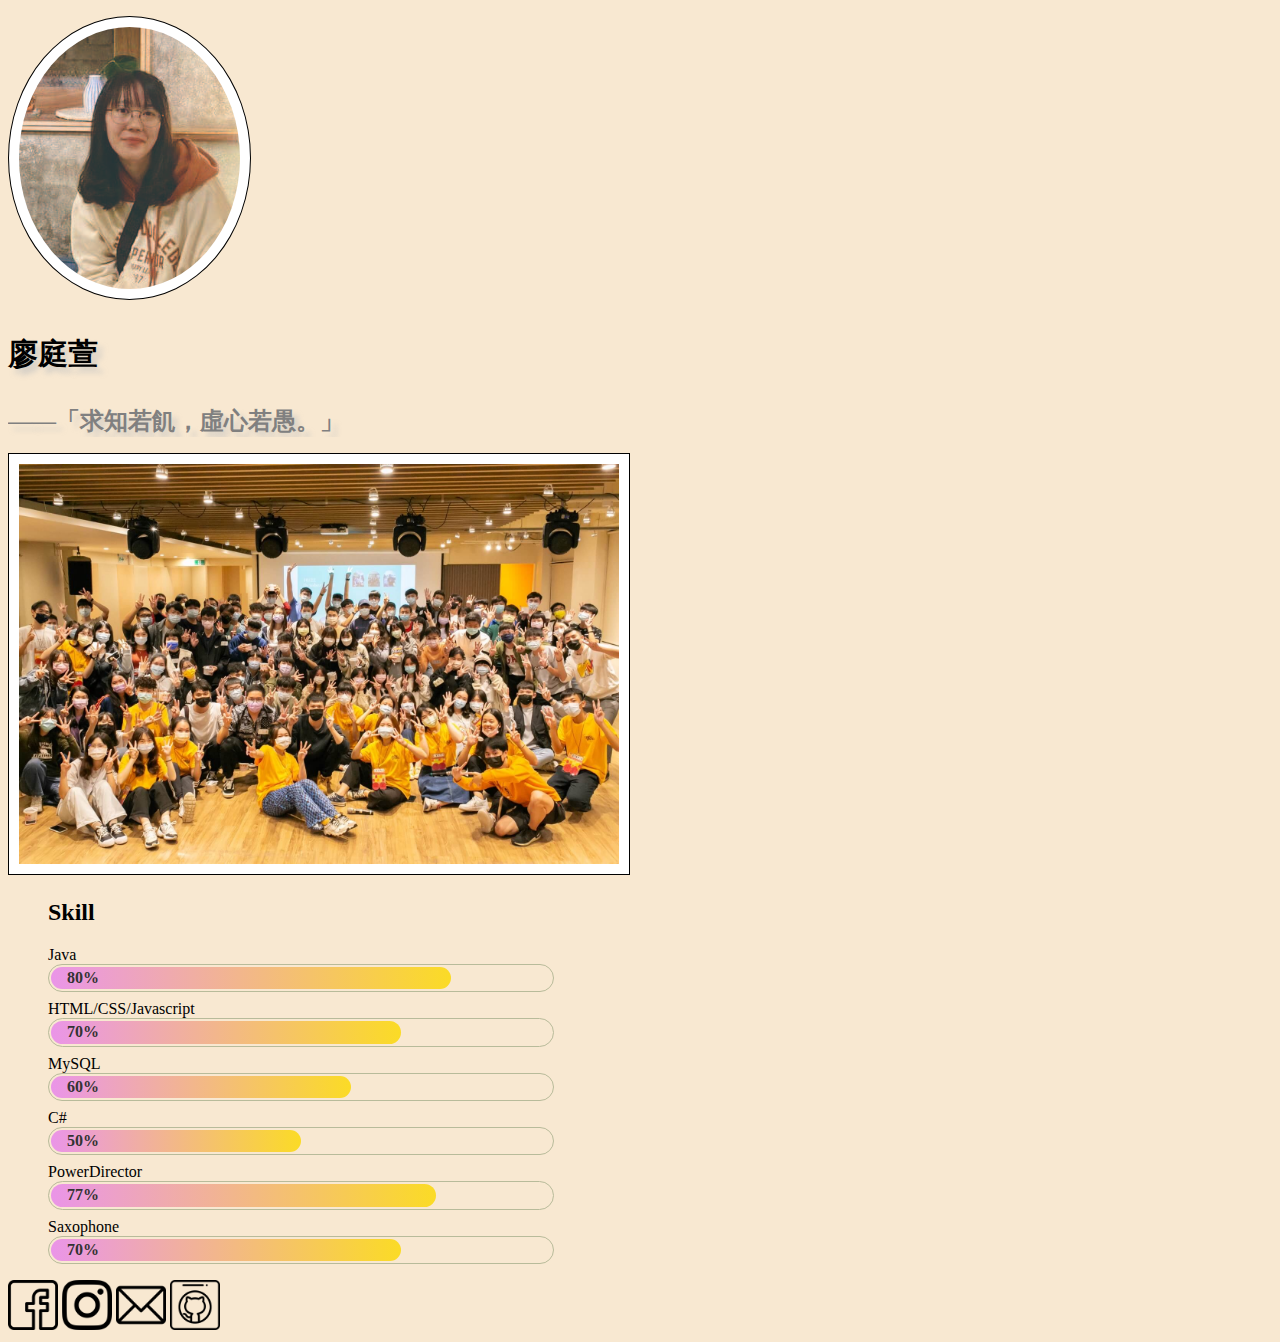
==== index.html @ a7f06a9a "04.09" ====
<!DOCTYPE html>
<html lang="en">
<head>
	<meta charset="UTF-8">
	<meta http-equiv="X-UA-Compatible" content="IE=edge">
	<meta name="viewport" content="width=device-width, initial-scale=1.0">
	<link rel="stylesheet" href="css/all.css">
	<title>履歷-廖庭萱</title>
<style>

</style>

</head>

<body>
	<header>
	</header>
	<p>
		<span class="bigger">
			<img src="images/me.jpg" id="circle" width="221px" height="262px">
		</span>
	</p>
	<p id="name">廖庭萱</p>
<div id="sentence"  class="bigger">——「求知若飢，虛心若愚。」<i class="icon-emo-grin"></i></div>

<p>
	<span class="bigger">
		<img src="images/CYCUKP.jpg"  width="600px" height="400px">
	</span>
</p>

<!-- 長條圖 -->
<blockquote>
			<h2>Skill</h2>
					Java
                    <div class="graph">
                        	<strong class="bar" style="width: 80%;"><span>80%</span></strong>
					</div>    

					HTML/CSS/Javascript
					<div class="graph">
						   <strong class="bar" style="width: 70%;"><span>70%</span></strong>
				   </div>    

					MySQL
					<div class="graph">
						<strong class="bar" style="width: 60%;"><span>60%</span></strong>
					</div>

					C#
                     <div class="graph">
                         <strong class="bar" style="width: 50%;"><span>50%</span></strong>
                     </div>
					 
					 PowerDirector
                     <div class="graph">
						<strong class="bar" style="width: 77%;"><span>77%</span></strong>
					</div>

					Saxophone
					<div class="graph">
						<strong class="bar" style="width: 70%;"><span>70%</span></strong>
					</div>
				
</blockquote>	
					 



<footer>
	<div class="social">
		<a href="https://www.facebook.com/likebearlala/" target="_blank"><img src="images/facebook.png" alt="facebook"></a>
		<a href="https://instagram.com/likebearlala?r=nametag" target="_blank"><img src="images/instagram.png"  height="50px" width="50px alt="instagram"></a>
		<a href="mailto:lalabear202020@gmail.com" target="_blank"><img src="images/email.png"  height="50px" width="50px alt="email"></a>
		<a href="https://github.com/likebearlala/" target="_blank"><img src="images/github_black.png" height="50px" width="50px" alt="github"></a>
	</div>
</footer>

</body>

</html>
---- css/all.css ----
body {
	background-color: #f8e8d1;
}
#name{
	font-weight: bolder;
	border: rgba(255, 192, 203, 0.7);
	text-shadow: 6px 6px 5px rgba(192,192,192,0.6);
	font-size: 30px;
}
 /* 座右銘閃爍動畫 */
#sentence{
	animation: blink 1s infinite;
	font-weight: bold;
	color: gray;
	border: rgba(255, 192, 203, 0.7);
	text-shadow: 6px 6px 5px rgba(192,192,192,0.6);
	font-size: 24px;
}
@keyframes blink{
 0% {opacity: 0}
 50% {opacity: 1}
 100% {opacity: 0}
 } 
 /* 圖片變大 */
 .bigger img:hover{
	  transform:scale(1.2,1.2);
  }
  .bigger{
	  overflow: hidden;
  }
  /* 圖片的拍立得效果 */
  p span img{
	padding: 10px;
	background-color:#fff;
	border: 1px solid #000;
  }
  a img:hover{
	transform:scale(1.2,1.2);
	overflow: hidden;
  }
  a img{
	height:50px;
	width:50px;
  }
  #circle{
    border-radius:50%;
  }

 /* 長條圖 */
 .graph { 
                    position: relative; 
                     width: 500px; 
                     border: 1px solid #b8bb9a; 
                    padding: 2px; 
                     margin-bottom: .5em;     
                     border-radius:999em;               
                }
  .graph .bar { 
                    display: block;    
                    position: relative;
                    /* background: #B1D632;  */
                   text-align: center; 
                    color: #333; 
                     height: 1.4em; 
                    line-height: 1.4em;   
                    background-image: linear-gradient(to right, rgb(234, 149, 232) , rgb(251, 219, 38));  
                    border-radius:999em;                                
               }
                 .graph .bar span { position: absolute; left: 1em; }
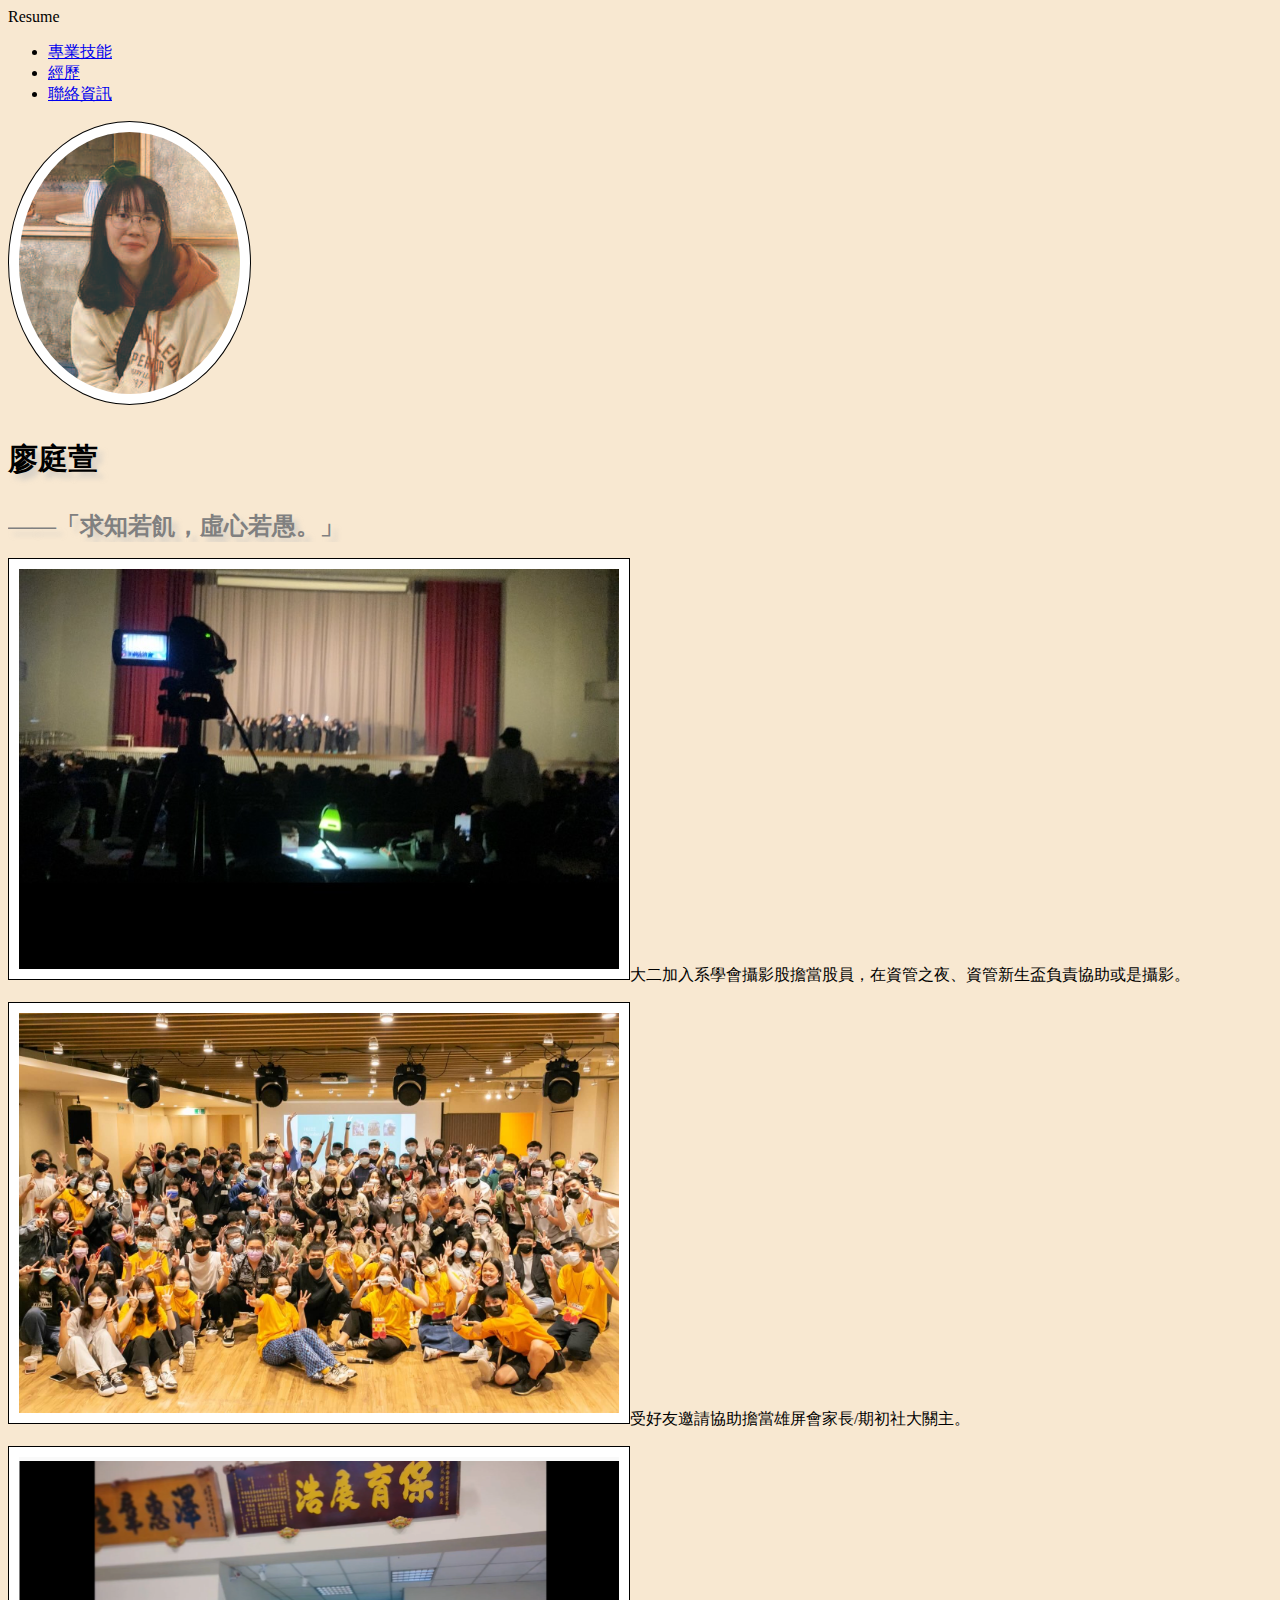
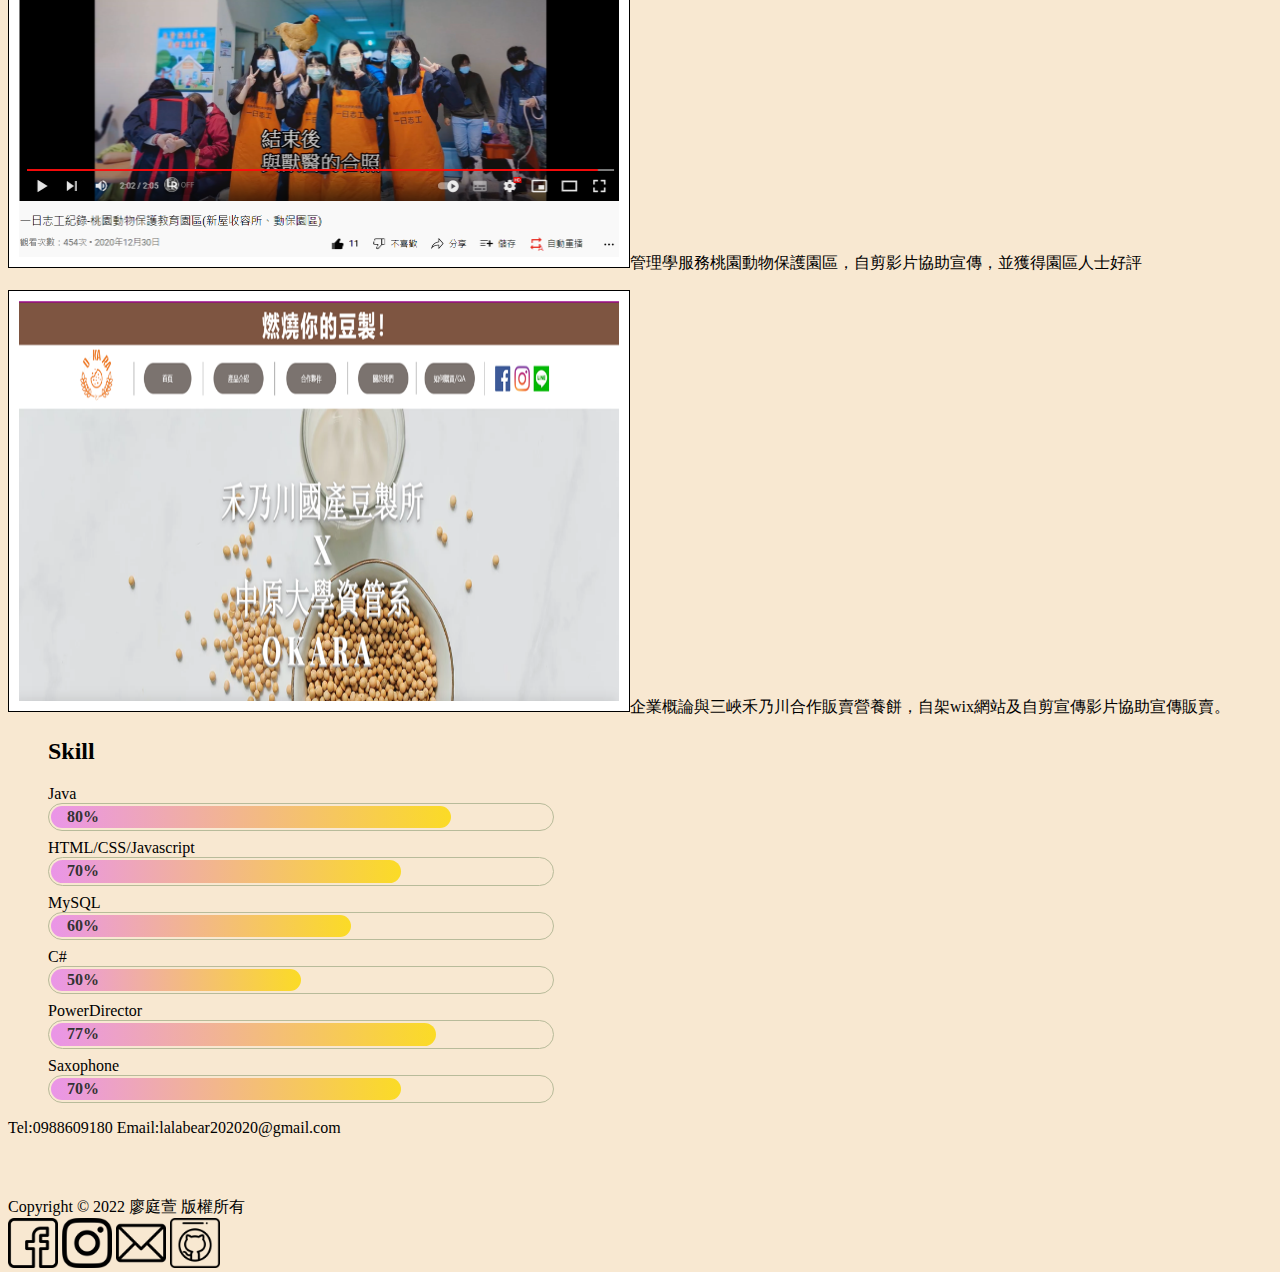
==== commit 357953da: "04.10" ====
--- a/index.html
+++ b/index.html
@@ -4,17 +4,19 @@
 	<meta charset="UTF-8">
 	<meta http-equiv="X-UA-Compatible" content="IE=edge">
 	<meta name="viewport" content="width=device-width, initial-scale=1.0">
-	<link rel="stylesheet" href="css/all.css">
+	<link rel="stylesheet" href="assets/css/all.css">
 	<title>履歷-廖庭萱</title>
-<style>
-
-</style>
-
 </head>
 
 <body>
-	<header>
+	<header>Resume
 	</header>
+	<ul>
+		<li><a href="#a">專業技能</a></li>
+		<li><a href="#b">經歷</a></li>
+		<li><a href="#c">聯絡資訊</a></li>
+	</ul>
+	
 	<p>
 		<span class="bigger">
 			<img src="images/me.jpg" id="circle" width="221px" height="262px">
@@ -23,12 +25,31 @@
 	<p id="name">廖庭萱</p>
 <div id="sentence"  class="bigger">——「求知若飢，虛心若愚。」<i class="icon-emo-grin"></i></div>
 
+
+
 <p>
-	<span class="bigger">
-		<img src="images/CYCUKP.jpg"  width="600px" height="400px">
+	<span class="bigger" id="wix">
+		<img src="images/photoer.jpg"  width="600px" height="400px">大二加入系學會攝影股擔當股員，在資管之夜、資管新生盃負責協助或是攝影。
 	</span>
 </p>
 
+<p>
+	<span class="bigger" id="cykp">
+		<img src="images/CYCUKP.jpg"  width="600px" height="400px">受好友邀請協助擔當雄屏會家長/期初社大關主。
+	</span>
+</p>
+
+<p>
+	<span class="bigger" id="animals">
+		<img src="images/animals.png"  width="600px" height="400px">管理學服務桃園動物保護園區，自剪影片協助宣傳，並獲得園區人士好評
+	</span>
+</p>
+
+<p>
+	<span class="bigger" id="wix">
+		<img src="images/wix-1.png"  width="600px" height="400px">企業概論與三峽禾乃川合作販賣營養餅，自架wix網站及自剪宣傳影片協助宣傳販賣。
+	</span>
+</p>
 <!-- 長條圖 -->
 <blockquote>
 			<h2>Skill</h2>
@@ -68,11 +89,17 @@
 
 
 <footer>
-	<div class="social">
-		<a href="https://www.facebook.com/likebearlala/" target="_blank"><img src="images/facebook.png" alt="facebook"></a>
-		<a href="https://instagram.com/likebearlala?r=nametag" target="_blank"><img src="images/instagram.png"  height="50px" width="50px alt="instagram"></a>
-		<a href="mailto:lalabear202020@gmail.com" target="_blank"><img src="images/email.png"  height="50px" width="50px alt="email"></a>
-		<a href="https://github.com/likebearlala/" target="_blank"><img src="images/github_black.png" height="50px" width="50px" alt="github"></a>
+	Tel:0988609180		Email:lalabear202020@gmail.com
+	<div class="footer">
+
+		Copyright © 2022 廖庭萱 版權所有
+		<div class="social">
+		
+			<a href="https://www.facebook.com/likebearlala/" target="_blank"><img src="images/facebook.png" alt="facebook"></a>
+			<a href="https://instagram.com/likebearlala?r=nametag" target="_blank"><img src="images/instagram.png"  height="50px" width="50px alt="instagram"></a>
+			<a href="mailto:lalabear202020@gmail.com" target="_blank"><img src="images/email.png"  height="50px" width="50px alt="email"></a>
+			<a href="https://github.com/likebearlala/" target="_blank"><img src="images/github_black.png" height="50px" width="50px" alt="github"></a>
+		</div>
 	</div>
 </footer>
 
--- a/assets/css/all.css
+++ b/assets/css/all.css
@@ -0,0 +1,89 @@
+body {
+	background-color: #f8e8d1;
+}
+#name{
+	font-weight: bolder;
+	border: rgba(255, 192, 203, 0.7);
+	text-shadow: 6px 6px 5px rgba(192,192,192,0.6);
+	font-size: 30px;
+}
+ /* 座右銘閃爍動畫 */
+#sentence{
+	animation: blink 1s infinite;
+	font-weight: bold;
+	color: gray;
+	border: rgba(255, 192, 203, 0.7);
+	text-shadow: 6px 6px 5px rgba(192,192,192,0.6);
+	font-size: 24px;
+}
+@keyframes blink{
+ 0% {opacity: 0}
+ 50% {opacity: 1}
+ 100% {opacity: 0}
+ } 
+ /* 圖片變大 */
+ .bigger img:hover{
+	  transform:scale(1.2,1.2);
+  }
+  .bigger{
+	  overflow: hidden;
+  }
+  /* 圖片的拍立得效果 */
+  p span img{
+	padding: 10px;
+	background-color:#fff;
+	border: 1px solid #000;
+  }
+  a img:hover{
+	transform:scale(1.2,1.2);
+	overflow: hidden;
+  }
+  a img{
+	height:50px;
+	width:50px;
+  }
+  #circle{
+    border-radius:50%;
+  }
+
+ /* 長條圖 */
+ .graph { 
+                    position: relative; 
+                     width: 500px; 
+                     border: 1px solid #b8bb9a; 
+                    padding: 2px; 
+                     margin-bottom: .5em;     
+                     border-radius:999em;               
+                }
+  .graph .bar { 
+                    display: block;    
+                    position: relative;
+                    /* background: #B1D632;  */
+                   text-align: center; 
+                    color: #333; 
+                     height: 1.4em; 
+                    line-height: 1.4em;   
+                    background-image: linear-gradient(to right, rgb(234, 149, 232) , rgb(251, 219, 38));  
+                    border-radius:999em; 
+                     animation: progressAnimationStrike 6s;                               
+               }
+   .graph .bar span {
+                  position: absolute;
+                  left: 1em;
+                  transform: 0.4s linear;
+                  transition-property:width, background-color;}
+   @keyframes progressAnimationStrike {
+                  from {
+                    width: 0;
+                  }
+                  to {
+                    
+                  }
+                }
+
+                
+.footer{
+                 position: relative;
+                 top: 60px;
+                 width: 450px;
+                }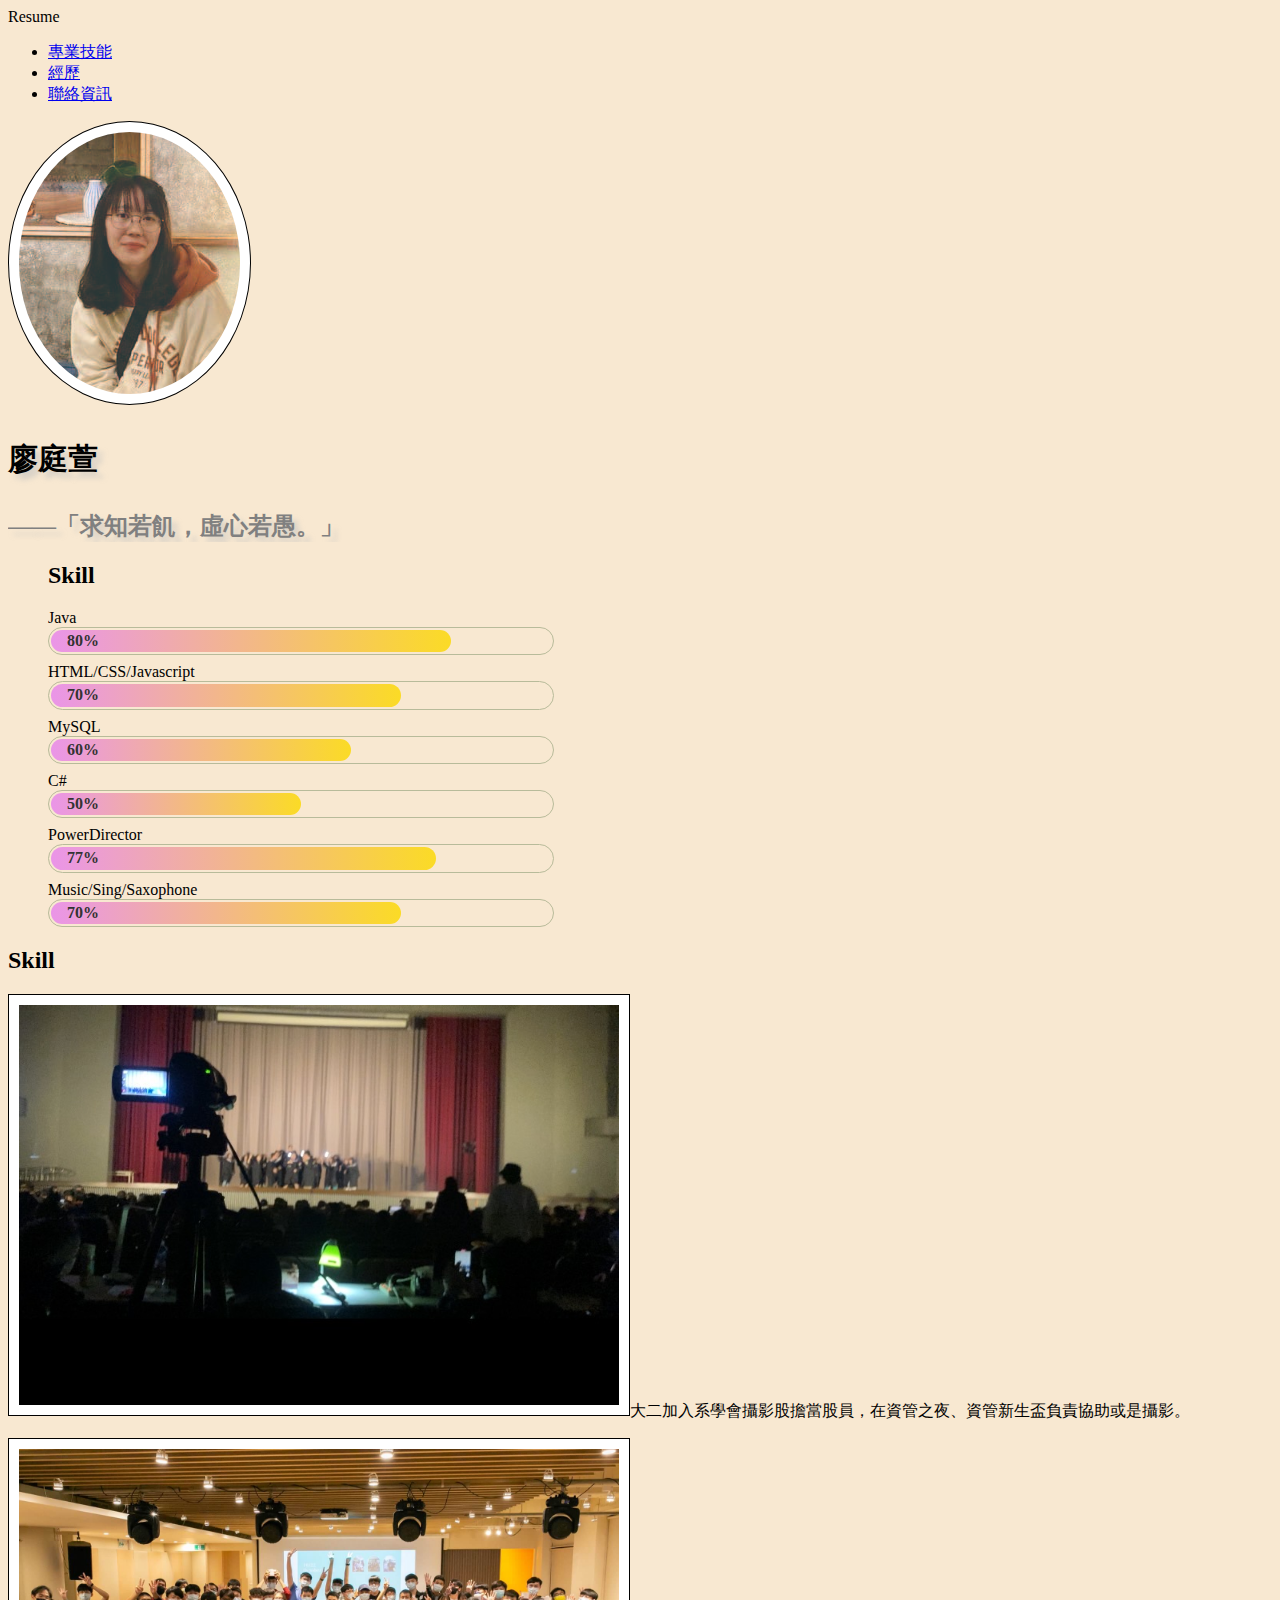
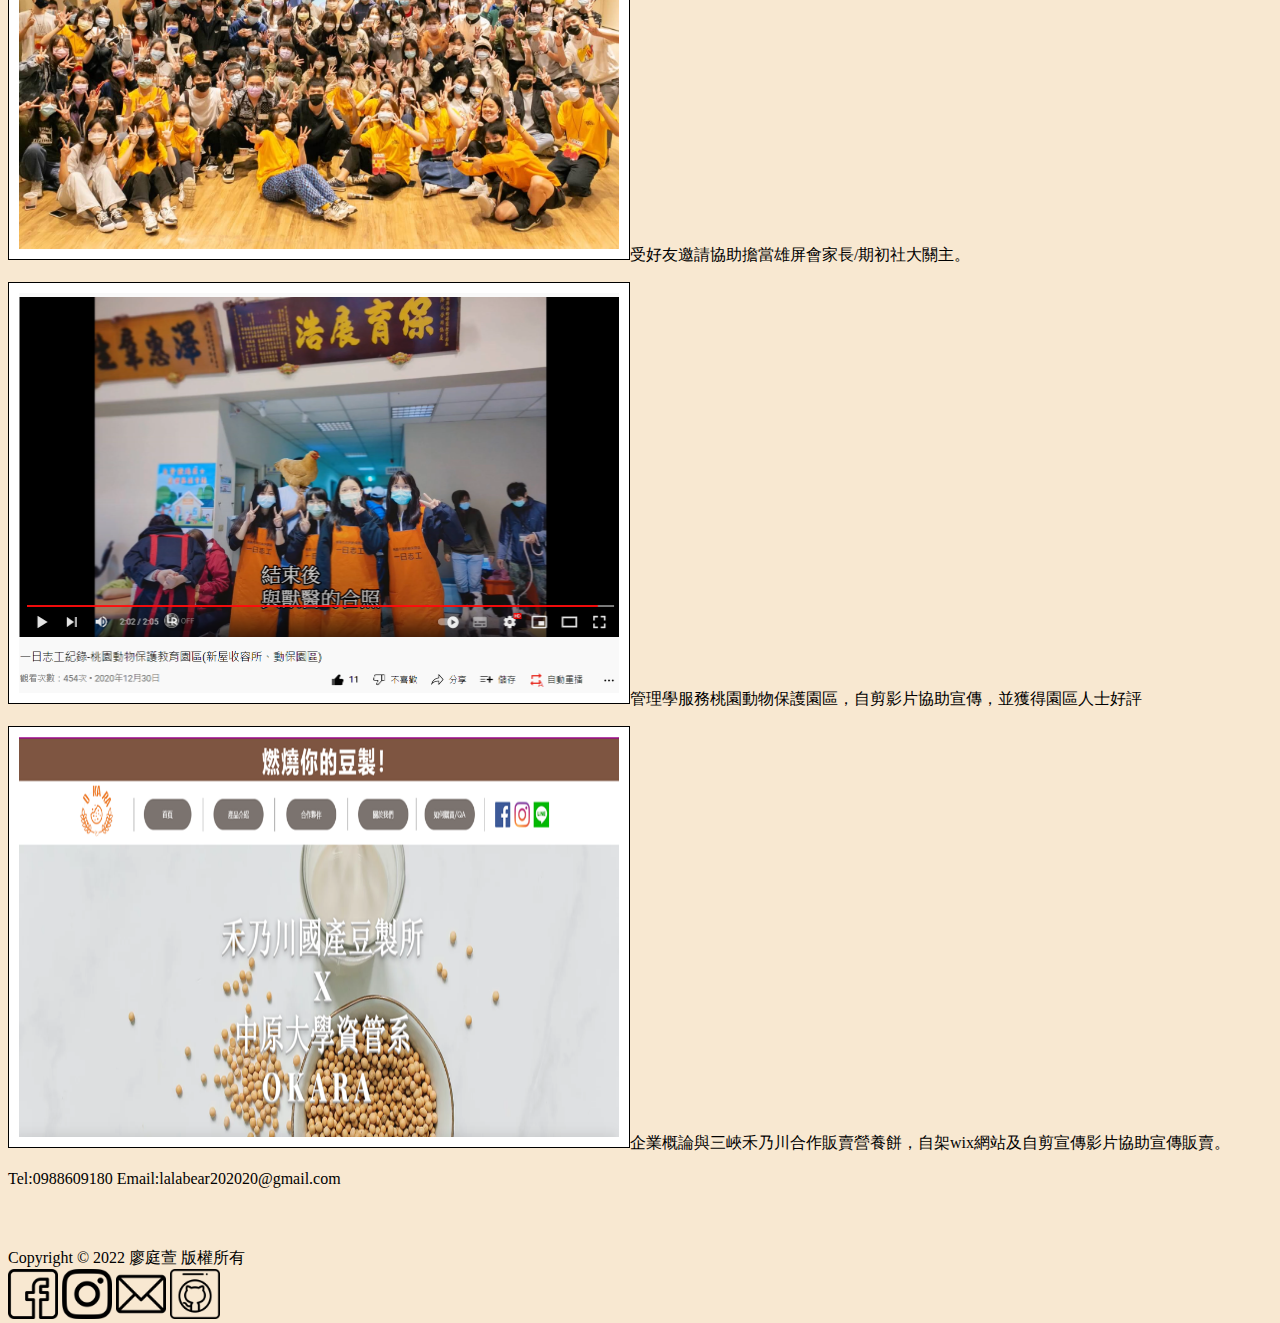
==== commit 0ca69e50: "HI" ====
--- a/index.html
+++ b/index.html
@@ -16,7 +16,7 @@
 		<li><a href="#b">經歷</a></li>
 		<li><a href="#c">聯絡資訊</a></li>
 	</ul>
-	
+
 	<p>
 		<span class="bigger">
 			<img src="images/me.jpg" id="circle" width="221px" height="262px">
@@ -26,33 +26,9 @@
 <div id="sentence"  class="bigger">——「求知若飢，虛心若愚。」<i class="icon-emo-grin"></i></div>
 
 
-
-<p>
-	<span class="bigger" id="wix">
-		<img src="images/photoer.jpg"  width="600px" height="400px">大二加入系學會攝影股擔當股員，在資管之夜、資管新生盃負責協助或是攝影。
-	</span>
-</p>
-
-<p>
-	<span class="bigger" id="cykp">
-		<img src="images/CYCUKP.jpg"  width="600px" height="400px">受好友邀請協助擔當雄屏會家長/期初社大關主。
-	</span>
-</p>
-
-<p>
-	<span class="bigger" id="animals">
-		<img src="images/animals.png"  width="600px" height="400px">管理學服務桃園動物保護園區，自剪影片協助宣傳，並獲得園區人士好評
-	</span>
-</p>
-
-<p>
-	<span class="bigger" id="wix">
-		<img src="images/wix-1.png"  width="600px" height="400px">企業概論與三峽禾乃川合作販賣營養餅，自架wix網站及自剪宣傳影片協助宣傳販賣。
-	</span>
-</p>
 <!-- 長條圖 -->
 <blockquote>
-			<h2>Skill</h2>
+	<h2 id="a">Skill</h2>
 					Java
                     <div class="graph">
                         	<strong class="bar" style="width: 80%;"><span>80%</span></strong>
@@ -78,27 +54,58 @@
 						<strong class="bar" style="width: 77%;"><span>77%</span></strong>
 					</div>
 
-					Saxophone
+					Music/Sing/Saxophone
 					<div class="graph">
 						<strong class="bar" style="width: 70%;"><span>70%</span></strong>
 					</div>
 				
 </blockquote>	
 					 
+<h2 id="b">Skill</h2>
+<p>
+	<span class="bigger" id="photoer">
+		<img src="images/photoer.jpg"  width="600px" height="400px">大二加入系學會攝影股擔當股員，在資管之夜、資管新生盃負責協助或是攝影。
+	</span>
+</p>
+
+<p>
+	<span class="bigger" id="cykp">
+		<img src="images/CYCUKP.jpg"  width="600px" height="400px">受好友邀請協助擔當雄屏會家長/期初社大關主。
+	</span>
+</p>
+
+<p>
+	<span class="bigger" id="animals">
+		<img src="images/animals.png"  width="600px" height="400px">管理學服務桃園動物保護園區，自剪影片協助宣傳，並獲得園區人士好評
+	</span>
+</p>
+
+<p>
+	<span class="bigger" id="wix">
+		<img src="images/wix-1.png"  width="600px" height="400px">企業概論與三峽禾乃川合作販賣營養餅，自架wix網站及自剪宣傳影片協助宣傳販賣。
+	</span>
+</p>
 
 
 
 <footer>
-	Tel:0988609180		Email:lalabear202020@gmail.com
+	<font id="c">Tel:0988609180</font>		Email:lalabear202020@gmail.com
 	<div class="footer">
 
 		Copyright © 2022 廖庭萱 版權所有
 		<div class="social">
 		
-			<a href="https://www.facebook.com/likebearlala/" target="_blank"><img src="images/facebook.png" alt="facebook"></a>
-			<a href="https://instagram.com/likebearlala?r=nametag" target="_blank"><img src="images/instagram.png"  height="50px" width="50px alt="instagram"></a>
-			<a href="mailto:lalabear202020@gmail.com" target="_blank"><img src="images/email.png"  height="50px" width="50px alt="email"></a>
-			<a href="https://github.com/likebearlala/" target="_blank"><img src="images/github_black.png" height="50px" width="50px" alt="github"></a>
+			<a href="https://www.facebook.com/likebearlala/" target="_blank">
+				<img src="images/facebook.png" alt="facebook"></a>
+
+			<a href="https://instagram.com/likebearlala?r=nametag" target="_blank">
+				<img src="images/instagram.png"  height="50px" width="50px" alt="instagram"></a>
+
+			<a href="mailto:lalabear202020@gmail.com" target="_blank">
+				<img src="images/email.png"  height="50px" width="50px" alt="email"></a>
+
+			<a href="https://github.com/likebearlala/" target="_blank">
+				<img src="images/github_black.png" height="50px" width="50px" alt="github"></a>
 		</div>
 	</div>
 </footer>
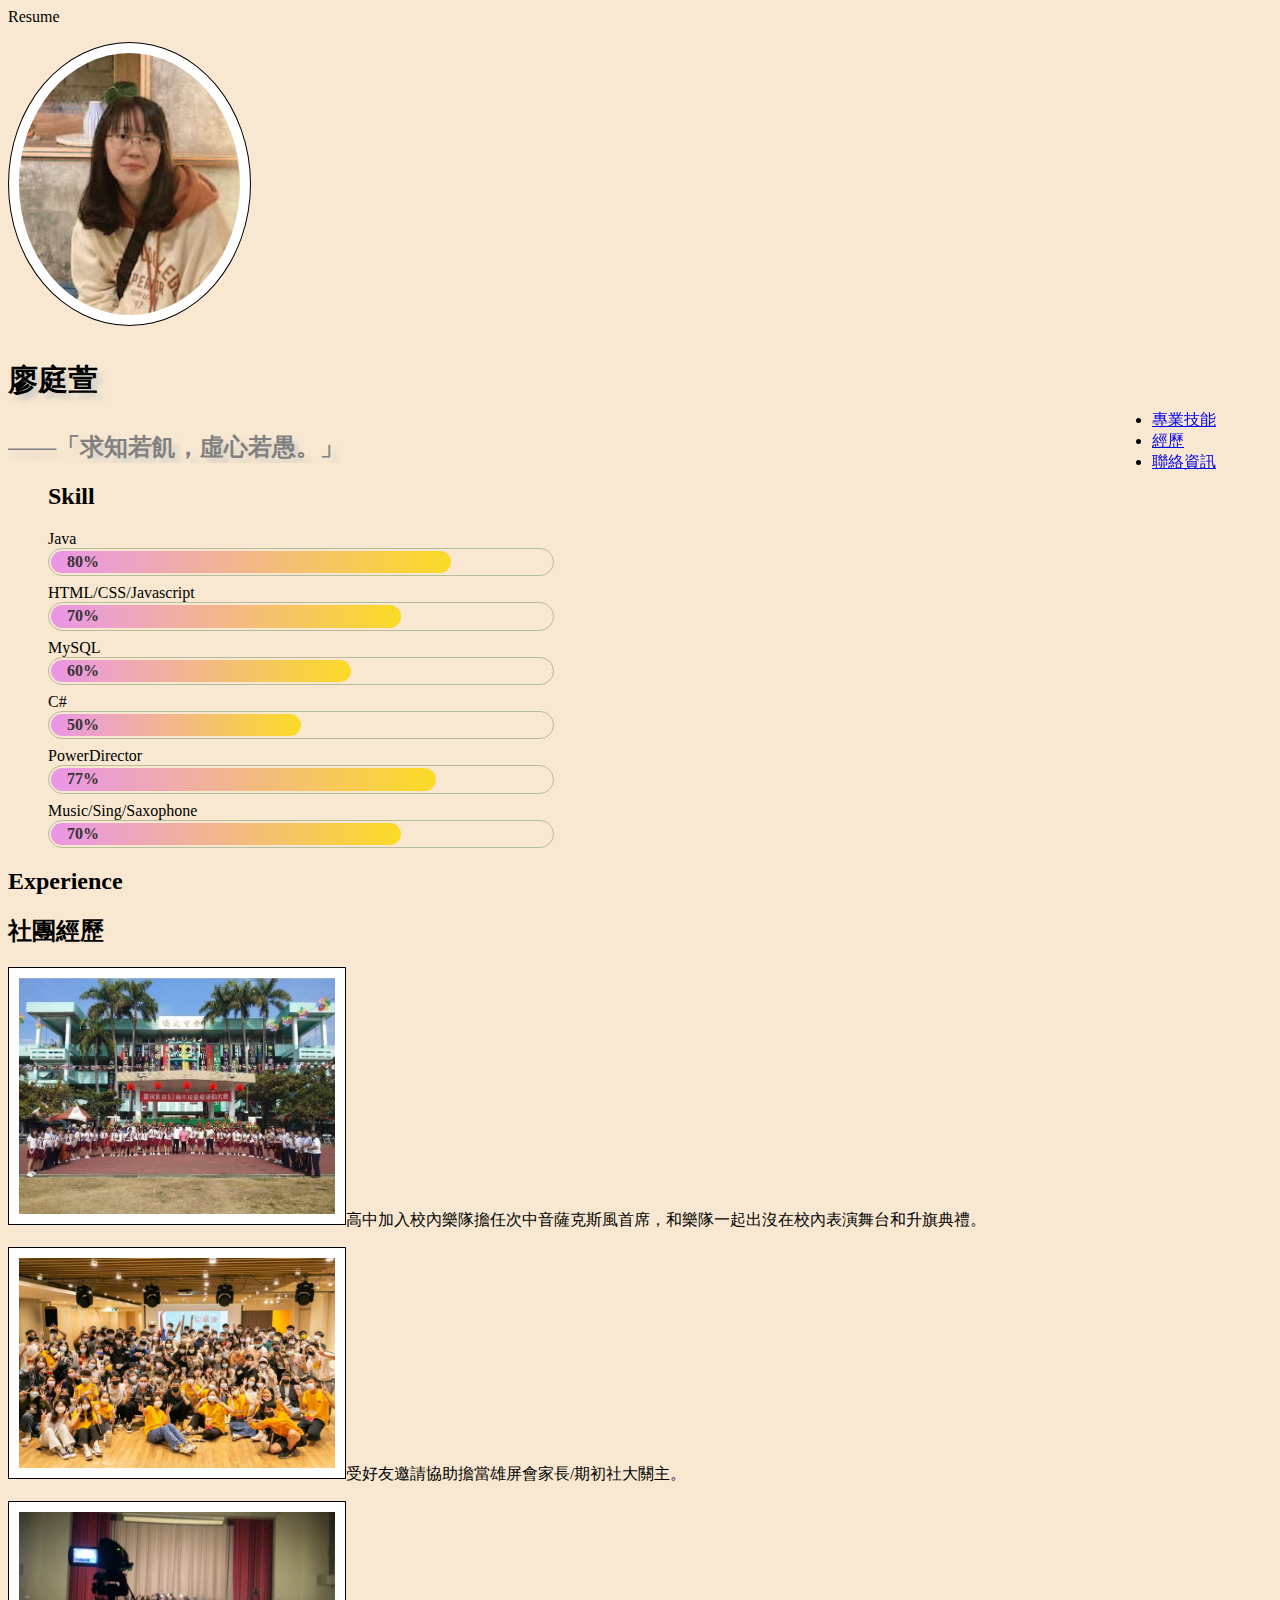
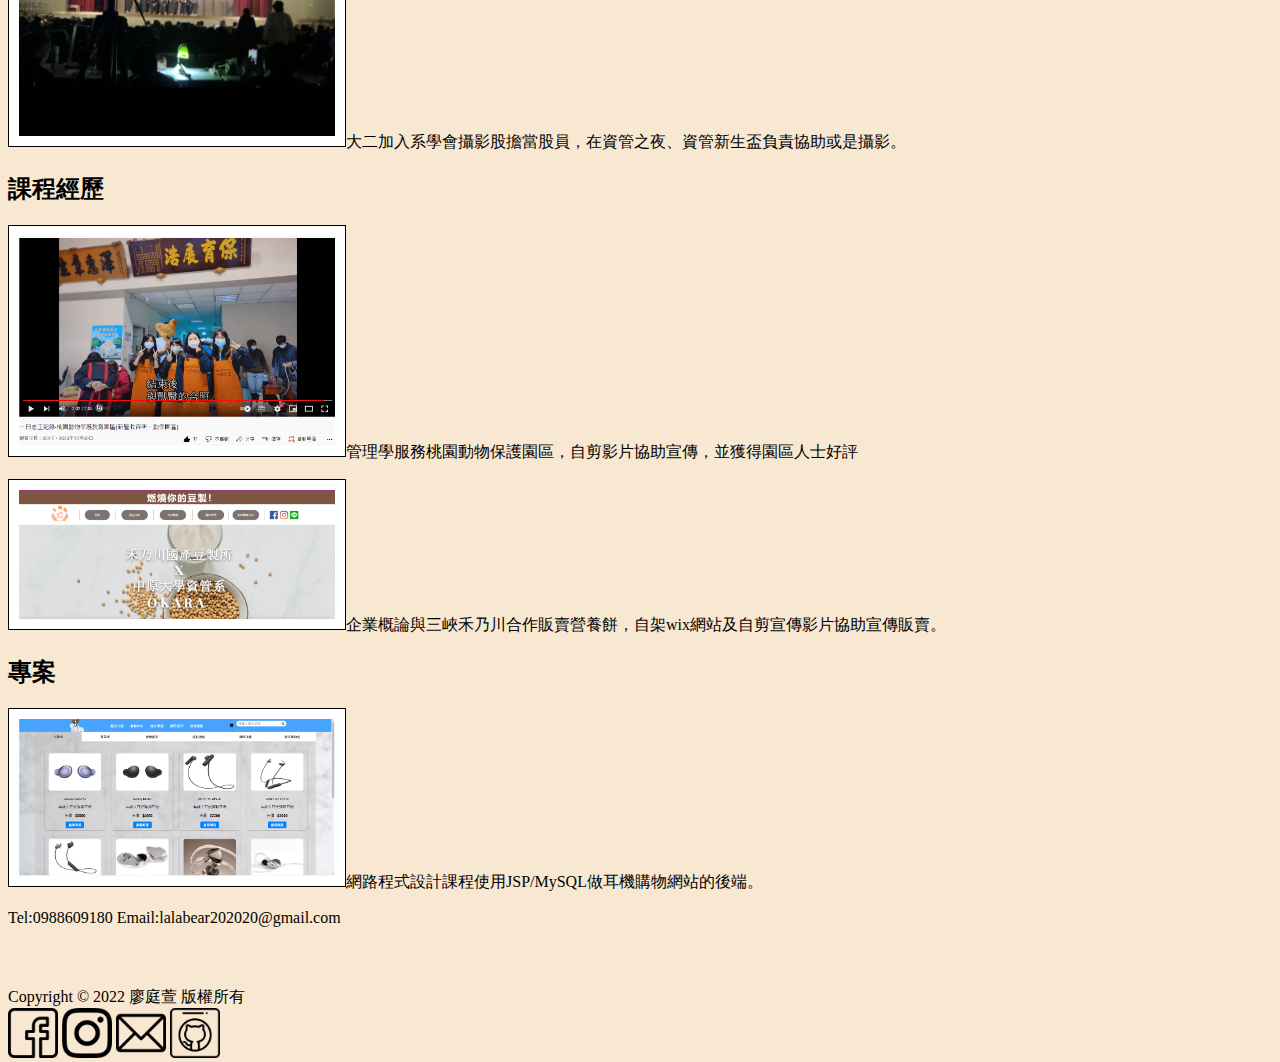
==== commit 458fb479: "04.10" ====
--- a/index.html
+++ b/index.html
@@ -6,12 +6,20 @@
 	<meta name="viewport" content="width=device-width, initial-scale=1.0">
 	<link rel="stylesheet" href="assets/css/all.css">
 	<title>履歷-廖庭萱</title>
+<style>
+	body {
+	background-color: #f8e8d1;
+}
+</style>
+
+
+
 </head>
 
 <body>
 	<header>Resume
 	</header>
-	<ul>
+	<ul id="menu">
 		<li><a href="#a">專業技能</a></li>
 		<li><a href="#b">經歷</a></li>
 		<li><a href="#c">聯絡資訊</a></li>
@@ -61,32 +69,44 @@
 				
 </blockquote>	
 					 
-<h2 id="b">Skill</h2>
+<h2 id="b">Experience</h2>
+<h2>社團經歷</h2>
+
 <p>
 	<span class="bigger" id="photoer">
-		<img src="images/photoer.jpg"  width="600px" height="400px">大二加入系學會攝影股擔當股員，在資管之夜、資管新生盃負責協助或是攝影。
+		<img src="images/KMSH.jpg"  width="25%" height="25%">高中加入校內樂隊擔任次中音薩克斯風首席，和樂隊一起出沒在校內表演舞台和升旗典禮。
+	</span>
+</p>
+<p>
+	<span class="bigger" id="cykp">
+		<img src="images/CYCUKP.jpg"  width="25%" height="25%">受好友邀請協助擔當雄屏會家長/期初社大關主。
+	</span>
+</p>
+<p>
+	<span class="bigger" id="photoer">
+		<img src="images/photoer.jpg"  width="25%" height="25%">大二加入系學會攝影股擔當股員，在資管之夜、資管新生盃負責協助或是攝影。
 	</span>
 </p>
 
-<p>
-	<span class="bigger" id="cykp">
-		<img src="images/CYCUKP.jpg"  width="600px" height="400px">受好友邀請協助擔當雄屏會家長/期初社大關主。
-	</span>
-</p>
 
+<h2>課程經歷</h2>
 <p>
 	<span class="bigger" id="animals">
-		<img src="images/animals.png"  width="600px" height="400px">管理學服務桃園動物保護園區，自剪影片協助宣傳，並獲得園區人士好評
+		<img src="images/animals.png"  width="25%" height="25%">管理學服務桃園動物保護園區，自剪影片協助宣傳，並獲得園區人士好評
 	</span>
 </p>
 
 <p>
 	<span class="bigger" id="wix">
-		<img src="images/wix-1.png"  width="600px" height="400px">企業概論與三峽禾乃川合作販賣營養餅，自架wix網站及自剪宣傳影片協助宣傳販賣。
+		<img src="images/wix-1.png"  width="25%" height="25%">企業概論與三峽禾乃川合作販賣營養餅，自架wix網站及自剪宣傳影片協助宣傳販賣。
 	</span>
 </p>
-
-
+<h2>專案</h2>
+<p>
+	<span class="bigger" id="shopping_site">
+		<img src="images/shopping_site.png"  width="25%" height="25%">網路程式設計課程使用JSP/MySQL做耳機購物網站的後端。
+	</span>
+</p>
 
 <footer>
 	<font id="c">Tel:0988609180</font>		Email:lalabear202020@gmail.com
--- a/assets/css/all.css
+++ b/assets/css/all.css
@@ -1,6 +1,4 @@
-body {
-	background-color: #f8e8d1;
-}
+
 #name{
 	font-weight: bolder;
 	border: rgba(255, 192, 203, 0.7);
@@ -81,7 +79,17 @@
                   }
                 }
 
-                
+
+                #menu {
+                  position: fixed;
+                  right: 0;
+                  top: 50%;
+                  width: 8em;
+                  margin-top: -2.5em;
+                }
+
+
+
 .footer{
                  position: relative;
                  top: 60px;
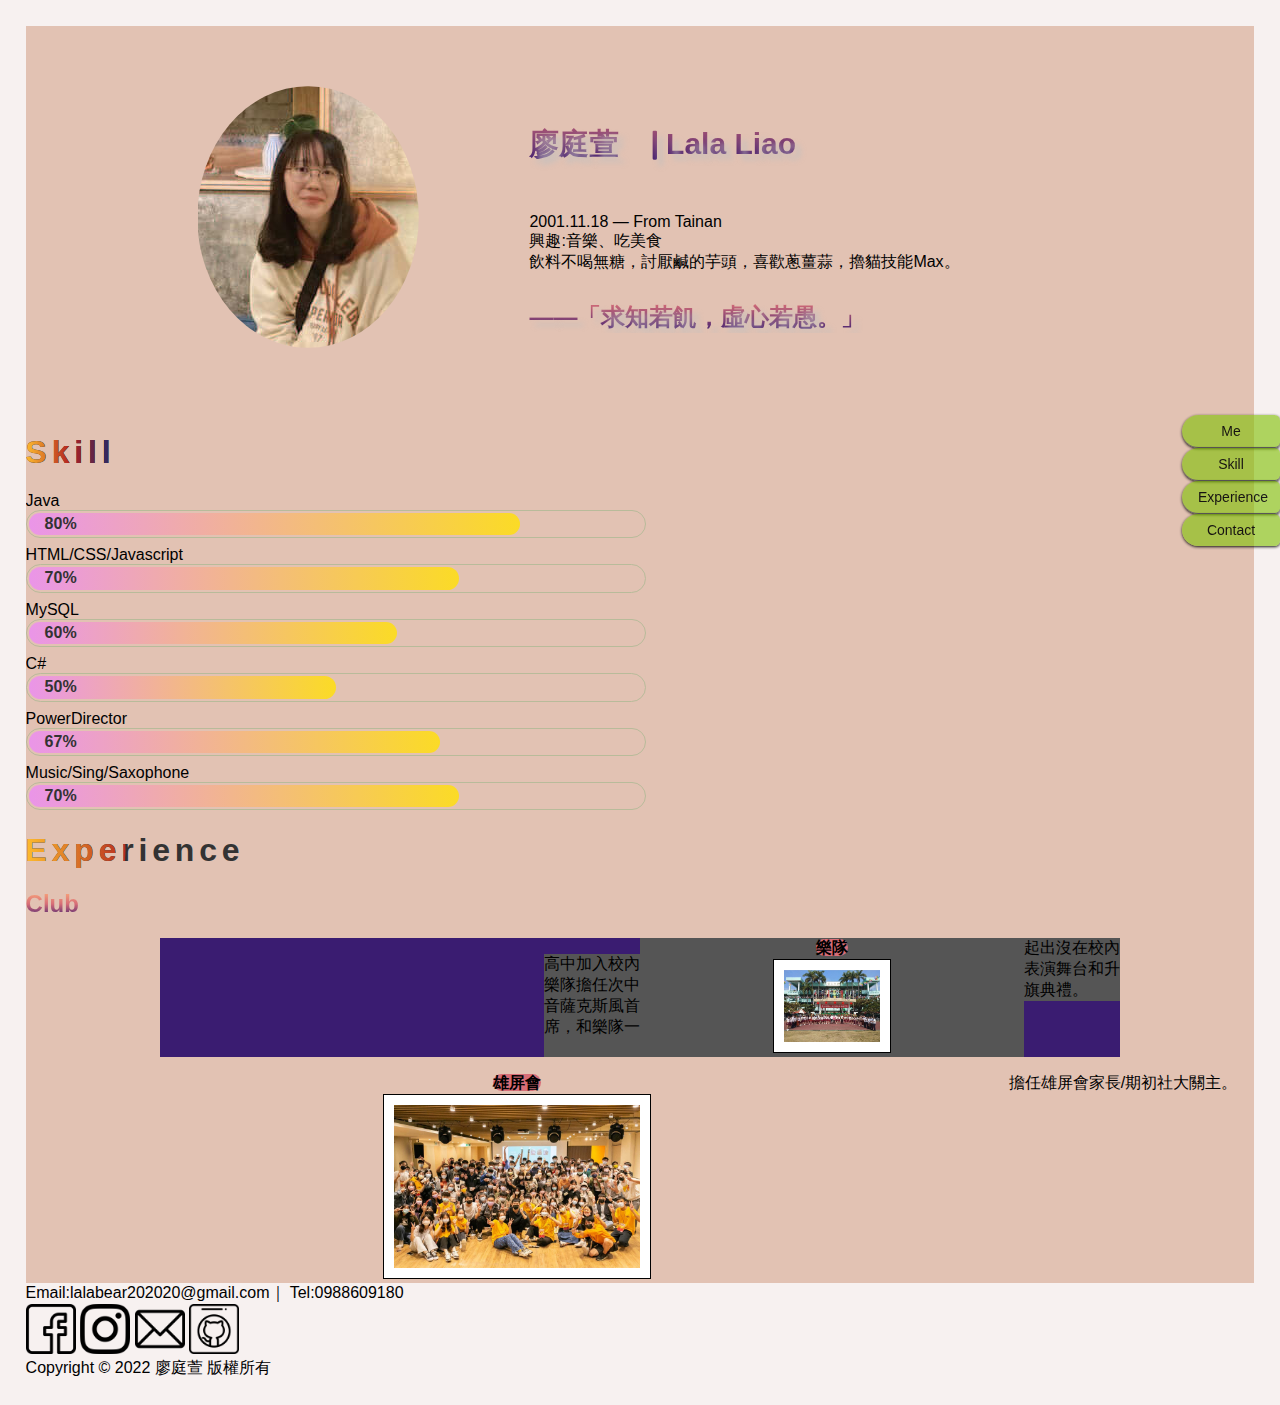
==== commit ec35d57e: "4.12" ====
--- a/index.html
+++ b/index.html
@@ -5,39 +5,66 @@
 	<meta http-equiv="X-UA-Compatible" content="IE=edge">
 	<meta name="viewport" content="width=device-width, initial-scale=1.0">
 	<link rel="stylesheet" href="assets/css/all.css">
+	<link rel="stylesheet" href="assets/css/font.css">
+	<link rel="stylesheet" href="assets/css/photo.css">
 	<title>履歷-廖庭萱</title>
 <style>
 	body {
-	background-color: #f8e8d1;
+	cursor: url(images/cool.cur),auto;
+	background-color: #f7f1f0;
+	margin: 2%;
+	font-family: Arial, Helvetica, sans-serif;
+		/* display: flex;
+        justify-content: center;
+        align-items: center;
+        height: 100vh; */
+        /* background-color: #222; */
 }
 </style>
-
-
-
 </head>
-
 <body>
-	<header>Resume
-	</header>
+
+	<!-- <header>
+		<h1 class="spotlight" data-spotlight="Resume">Resume</h1>
+	</header> -->
 	<ul id="menu">
-		<li><a href="#a">專業技能</a></li>
-		<li><a href="#b">經歷</a></li>
-		<li><a href="#c">聯絡資訊</a></li>
+		<li><a href="#a">Me</a></li>
+		<li><a href="#b">Skill</a></li>
+		<li><a href="#c">Experience</a></li>
+		<li><a href="#d">Contact</a></li>
 	</ul>
 
-	<p>
-		<span class="bigger">
-			<img src="images/me.jpg" id="circle" width="221px" height="262px">
-		</span>
-	</p>
-	<p id="name">廖庭萱</p>
-<div id="sentence"  class="bigger">——「求知若飢，虛心若愚。」<i class="icon-emo-grin"></i></div>
-
-
+	<div class="all">
+	<div class="me">
+			<div class="left" id="#a">
+				<p>	
+					<img src="images/me.jpg" class="me_frame" id="circle" width="221px" height="262px">
+				</p>
+			</div>		
+		
+		<div class="right">
+			<p id="name" class="small"><br><br>廖庭萱	▕	  Lala Liao</p>
+			<br>
+		2001.11.18	—	
+		From Tainan
+		<br>
+		興趣:音樂、吃美食
+		<br>
+		飲料不喝無糖，討厭鹹的芋頭，喜歡蔥薑蒜，擼貓技能Max。
+
+			<div id="sentence"  class="bigger">
+				<br>           ——「求知若飢，虛心若愚。」
+			</div>	
+		</div>
+	</div>
+<!-- <hr> -->
+	
 <!-- 長條圖 -->
-<blockquote>
-	<h2 id="a">Skill</h2>
-					Java
+	<div class="skill">
+		<div>
+		<h1 id="b" class="spotlight" data-spotlight="Skill">Skill</h1>
+		</div>
+				<font class="skillfont">	Java </font>
                     <div class="graph">
                         	<strong class="bar" style="width: 80%;"><span>80%</span></strong>
 					</div>    
@@ -59,61 +86,125 @@
 					 
 					 PowerDirector
                      <div class="graph">
-						<strong class="bar" style="width: 77%;"><span>77%</span></strong>
+						<strong class="bar" style="width: 67%;"><span>67%</span></strong>
 					</div>
 
 					Music/Sing/Saxophone
 					<div class="graph">
 						<strong class="bar" style="width: 70%;"><span>70%</span></strong>
 					</div>
-				
-</blockquote>	
+					
+	</div>	
 					 
-<h2 id="b">Experience</h2>
-<h2>社團經歷</h2>
-
-<p>
-	<span class="bigger" id="photoer">
-		<img src="images/KMSH.jpg"  width="25%" height="25%">高中加入校內樂隊擔任次中音薩克斯風首席，和樂隊一起出沒在校內表演舞台和升旗典禮。
+<h1 id="c" class="spotlight" data-spotlight="Experience">Experience</h1>
+<h2 class="small">Club</h2>
+
+<div class="container">
+<p>
+	<div class="experience_left">
+		<div class="col">
+			<div class="program">
+				<b>樂隊</b>
+			</div>
+			<br>
+				<span class="bigger" id="kmsh">
+					<img src="images/KMSH.jpg"  width="25%" height="25%">
+				</span>
+			</div>
+	</div>
+	
+	<div class="experience_right">
+		<div class="col">
+	高中加入校內樂隊擔任次中音薩克斯風首席，和樂隊一起出沒在校內表演舞台和升旗典禮。
+		</div>
+	</div>
+</p>
+<div class="clearfix"></div>
+</div>
+
+<p>
+	<div class="experience_left">
+	<div class="program">
+		<b>雄屏會</b>
+	</div>
+	<br>
+	<span class="bigger" id="cykp">
+		<img src="images/CYCUKP.jpg"  width="25%" height="25%">
 	</span>
-</p>
-<p>
-	<span class="bigger" id="cykp">
-		<img src="images/CYCUKP.jpg"  width="25%" height="25%">受好友邀請協助擔當雄屏會家長/期初社大關主。
-	</span>
-</p>
-<p>
+</div>
+
+<div class="experience_right">
+	擔任雄屏會家長/期初社大關主。
+</div>
+</p>
+<!-- <p>
+	<div class="program">
+		<b>系學會攝影股</b>
+	</div>
+	<br>
 	<span class="bigger" id="photoer">
 		<img src="images/photoer.jpg"  width="25%" height="25%">大二加入系學會攝影股擔當股員，在資管之夜、資管新生盃負責協助或是攝影。
 	</span>
 </p>
 
 
-<h2>課程經歷</h2>
-<p>
-	<span class="bigger" id="animals">
-		<img src="images/animals.png"  width="25%" height="25%">管理學服務桃園動物保護園區，自剪影片協助宣傳，並獲得園區人士好評
+
+<h2  class="small">Project</h2>
+
+<p>
+	<div class="program">
+		<b>管理學</b>
+	</div>
+	<br>
+	<span class="bigger">
+		<img src="images/animals.png"  id="animals" width="25%" height="25%">
 	</span>
-</p>
-
-<p>
-	<span class="bigger" id="wix">
-		<img src="images/wix-1.png"  width="25%" height="25%">企業概論與三峽禾乃川合作販賣營養餅，自架wix網站及自剪宣傳影片協助宣傳販賣。
-	</span>
-</p>
-<h2>專案</h2>
-<p>
-	<span class="bigger" id="shopping_site">
-		<img src="images/shopping_site.png"  width="25%" height="25%">網路程式設計課程使用JSP/MySQL做耳機購物網站的後端。
-	</span>
-</p>
+	服務桃園動物保護園區，自剪影片協助宣傳，並獲得園區人士好評
+</p>
+
+<p>
+	<div class="photoframe">
+		<div class="program">
+			<b>企業概論</b>
+	</div>
+<br>
+		<span class="bigger">
+			<img src="images/wix-1.png"   id="wix1" width="25%" height="25%">
+		<img src="images/wix-2.png"  id="wix2" width="25%" height="25%">
+			與三峽禾乃川合作販賣營養餅，自架wix網站及自剪宣傳影片協助宣傳販賣。 
+		</span>
+	</div>
+</p>
+
+<p>
+	<div class="photoframe">
+		<div class="program">
+			<b>網路程式設計</b>
+		</div>
+<br>
+		<span class="bigger" id="shopping_site">
+			<img src="images/shopping_site.png"  width="25%" height="25%">使用JSP/MySQL負責耳機購物網站的後端。
+		</span>
+	</div>
+</p> -->
+
+<br>
+<br>
+
+
+<!-- <h1 id="c" class="spotlight" data-spotlight="My Life">My Life</h1> -->
+
+</div>
+
+
 
 <footer>
-	<font id="c">Tel:0988609180</font>		Email:lalabear202020@gmail.com
-	<div class="footer">
-
-		Copyright © 2022 廖庭萱 版權所有
-		<div class="social">
+	<div class="footer">				
+		Email:lalabear202020@gmail.com｜
+		Tel:0988609180
+		<br>
+		
+		<div class="social" id="d">
 		
 			<a href="https://www.facebook.com/likebearlala/" target="_blank">
 				<img src="images/facebook.png" alt="facebook"></a>
@@ -126,6 +217,9 @@
 
 			<a href="https://github.com/likebearlala/" target="_blank">
 				<img src="images/github_black.png" height="50px" width="50px" alt="github"></a>
+				<br>
+				
+				Copyright © 2022 廖庭萱 版權所有
 		</div>
 	</div>
 </footer>
--- a/assets/css/all.css
+++ b/assets/css/all.css
@@ -5,49 +5,13 @@
 	text-shadow: 6px 6px 5px rgba(192,192,192,0.6);
 	font-size: 30px;
 }
- /* 座右銘閃爍動畫 */
-#sentence{
-	animation: blink 1s infinite;
-	font-weight: bold;
-	color: gray;
-	border: rgba(255, 192, 203, 0.7);
-	text-shadow: 6px 6px 5px rgba(192,192,192,0.6);
-	font-size: 24px;
-}
-@keyframes blink{
- 0% {opacity: 0}
- 50% {opacity: 1}
- 100% {opacity: 0}
- } 
- /* 圖片變大 */
- .bigger img:hover{
-	  transform:scale(1.2,1.2);
-  }
-  .bigger{
-	  overflow: hidden;
-  }
-  /* 圖片的拍立得效果 */
-  p span img{
-	padding: 10px;
-	background-color:#fff;
-	border: 1px solid #000;
-  }
-  a img:hover{
-	transform:scale(1.2,1.2);
-	overflow: hidden;
-  }
-  a img{
-	height:50px;
-	width:50px;
-  }
-  #circle{
-    border-radius:50%;
-  }
+
+
 
  /* 長條圖 */
  .graph { 
                     position: relative; 
-                     width: 500px; 
+                     width: 50%; 
                      border: 1px solid #b8bb9a; 
                     padding: 2px; 
                      margin-bottom: .5em;     
@@ -79,19 +43,210 @@
                   }
                 }
 
-
-                #menu {
-                  position: fixed;
-                  right: 0;
-                  top: 50%;
-                  width: 8em;
-                  margin-top: -2.5em;
-                }
-
-
-
-.footer{
-                 position: relative;
-                 top: 60px;
-                 width: 450px;
-                }+  
+
+                /* 右側導覽列 */
+
+            #menu {
+              position: fixed;
+              right: 0;
+              top: 50%;
+              width: 7em;
+              margin-top: -2.5em;
+              height: 50%;
+            }
+            ul {
+              list-style-type: none;
+              margin: 0;
+              padding: 0;
+              width: 7em;
+              height: 50%;
+              font-size: 14px;
+              /* background-color: #f1f1f1; */
+              /* border: 1px solid #555; */
+              /* background: hsla(80, 90%, 40%, 0.7);
+              border-radius: 1.5em 0.5em 0.5em 1.5em; */
+            }
+            li{
+              text-align: center;
+              border-bottom: 1px solid #555;
+              /* border: solid hsla(80, 90%, 40%, 0.5); */
+              padding: 0.5em 0.5em 0.5em -0.5em;
+              box-shadow: 0 1px 3px black;
+              border-radius: 1.5em 0.5em 0.5em 1.5em;
+              background: hsla(80, 90%, 40%, 0.7);
+              opacity: 0.9;
+
+            }
+            li:last-child{
+              border-bottom: none;
+            }
+            /* li a.active {
+              background-color: #04aa6d;
+            } */
+            li a {
+              /* display: block;
+              width:  9em;
+              background-color: #dddddd; */
+              display: block;
+              color: #000;
+              padding: 8px 16px;
+              text-decoration: none;
+              
+            }
+            li a:hover {
+              background-color: #555;
+              color: white;
+              border-radius: 1.5em 0.5em 0.5em 1.5em;
+            }
+
+
+            /* 自我介紹版面 */
+             .me{
+              display: flex;
+              background-color: #e2c2b3;
+              width: 90%;
+               /* border: 1px solid #403234;  */
+               padding: 0px;
+              margin: auto;
+              text-align: left;
+              padding-bottom: 0px;
+              margin-bottom: 0px;
+            }  
+            .left{
+              flex: none;
+              width: 40%;
+              text-align: center;
+            }
+            .right{
+              flex: none;
+              width: 60%;
+            }
+
+            /* header {
+              padding: 0.2%;
+              text-align: left;
+              background: rgb(86, 73, 44);
+              color: white;
+            } */
+            /* .me_frame{
+              background-color: #555;
+              width: 30%;
+              padding: 20px;
+              margin: 10%;
+              opacity: 0.9;
+              border: #555 20%;
+            } */
+            .me_frame{
+              flex: 30%;
+              /* background-color: #86ced7; */
+              padding:10%
+            }
+
+
+            /* skill版面 */
+            /* .skill{
+              display: block;
+              background-color: #e2c2b3;
+              width: 0%;
+              /* border: 1px solid #403234; */
+              /* padding: 0px;
+              margin: 0px;
+              overflow: auto; */
+              /* padding-top: 0px;
+              margin-top: 0px; */
+            /* }  */
+
+            .skill{
+              display: block;
+              margin: auto;
+              width: 100%;
+            }
+            .program{
+              display: inline;
+              background-color: #d76d77;
+              border-radius: 25px;
+              text-align: center;
+            }
+            .skillfont{
+              font-family: Arial, Helvetica, sans-serif;
+            }
+            .small{
+              background: linear-gradient(to top, #3a1c71, #d76d77, #ffaf7b);
+              background: -webkit-linear-gradient(to top, #3a1c71, #d76d77, #ffaf7b);
+              font-size: 24px;
+              -webkit-background-clip: text;
+              background-clip: text;
+              color: transparent;
+            }
+
+            .photoframe{
+              float: left;
+              margin: 2em;
+            }
+
+            .all{
+              display: block;
+              background-color: #e2c2b3;
+              width: 100%;
+              /* border: 1px solid #403234; */
+              padding: 0px;
+              margin: auto;
+              overflow: hidden;
+              box-sizing: border-box;
+            }
+
+            .experience_right{
+              width: 20%;
+              text-align: left;
+              flex:none;
+              float: right;
+              -webkit-column-break-before: always;
+              /* background-color: #ffaf7b; */
+            }
+            .experience_left{
+              width: 80%;
+              text-align: center;
+              flex:none;
+              float: left;
+              -webkit-column-break-before: always;
+              /* background-color: #333; */
+            }
+
+            .container {
+              width:960px;
+              background-color: #3a1c71;
+              margin:auto;
+              columns: 2;
+              column-gap: 0px;
+              }
+              
+              .col {
+              width:100%;
+              height:100%;
+              margin:0px;
+              background-color : #555;
+              float: left;
+              } */
+              
+              /* .col img{
+              width:100%;
+               }
+               
+              .clearfix{
+              clear:both;
+              }
+              
+ */
+
+
+
+
+ .footer{
+            /* position: relative;
+            top: 60px;
+            width: 450px; */
+             padding: 20px;
+            text-align: center;
+            background: #ddd;
+}--- a/assets/css/font.css
+++ b/assets/css/font.css
@@ -0,0 +1,56 @@
+ /* 座右銘閃爍動畫 */
+ #sentence{
+	animation: blink 1s infinite;
+	font-weight: bold;
+	/* color: gray; */
+	border: rgba(255, 192, 203, 0.7);
+	text-shadow: 6px 6px 5px rgba(192,192,192,0.6);
+  background: linear-gradient(to top, #3a1c71, #d76d77, #ffaf7b);
+  background: -webkit-linear-gradient(to top, #3a1c71, #d76d77, #ffaf7b);
+	font-size: 24px;
+  -webkit-background-clip: text;
+  background-clip: text;
+  color: transparent;
+}
+
+/* #sentence{
+  background: linear-gradient(to top, #3a1c71, #d76d77, #ffaf7b);
+  background: -webkit-linear-gradient(to top, #3a1c71, #d76d77, #ffaf7b);
+  background-clip: text;
+  -webkit-background-clip: text;
+  color: transparent;
+ } */
+
+@keyframes blink{
+ 0% {opacity: 0}
+ 50% {opacity: 1}
+ 100% {opacity: 0}
+ } 
+ 
+  /* 聚光燈 */
+
+  h1{    
+    font-size: 2rem;    
+    color: #333;    
+    width: 37.5rem;    
+    letter-spacing: 0.3rem;    
+    position: relative; 
+  } 
+    h1::after{      
+         content:attr(data-spotlight);    
+         position: absolute;    
+         top: 0;    left: 0;    
+         color: rgb(86, 113, 18);    
+         clip-path: ellipse(100px 100px at 0% 50%);    
+         animation: move 5s infinite;
+         color: transparent;    
+         background-image: linear-gradient(to left,#1a2a6c,#b21f1f,#fdbb2d);    
+         background-clip: text;     
+         -webkit-background-clip: text; 
+        } 
+
+         @keyframes move{    
+            0%{        clip-path: ellipse(100px 100px at 0% 50%);   }   
+            50%{        clip-path: ellipse(100px 100px at 100% 50%);   }   
+            100%{        clip-path: ellipse(100px 100px at 0% 50%);   }
+            }--- a/assets/css/photo.css
+++ b/assets/css/photo.css
@@ -0,0 +1,49 @@
+/* 圖片變大 */
+.bigger img:hover{
+    transform:scale(1.2,1.2);
+}
+.bigger{
+    overflow: hidden;
+}
+/* 圖片的拍立得效果 */
+.bigger img{
+  padding: 10px;
+  background-color:#fff;
+  border: 1px solid #000;
+}
+a img:hover{
+  transform:scale(1.2,1.2);
+  overflow: hidden;
+}
+a img{
+  height:50px;
+  width:50px;
+}
+#circle{
+  border-radius:50%;
+}
+#animals{
+  padding: 10px;
+  background-color:#fff;
+  border: 1px solid #000;
+}
+/* 雙重照片覆蓋 */
+
+/* .wix1{
+  position: absolute;
+  top: 0px;
+  left: 0px;
+  z-index: -1;
+}
+.wix2{
+  position: absolute;
+  top: 10px;
+  left: 10px;
+  z-index: 0;
+}
+.wix3{
+  position: absolute;
+  top: 50px;
+  left: 50px;
+  z-index: 0;
+} */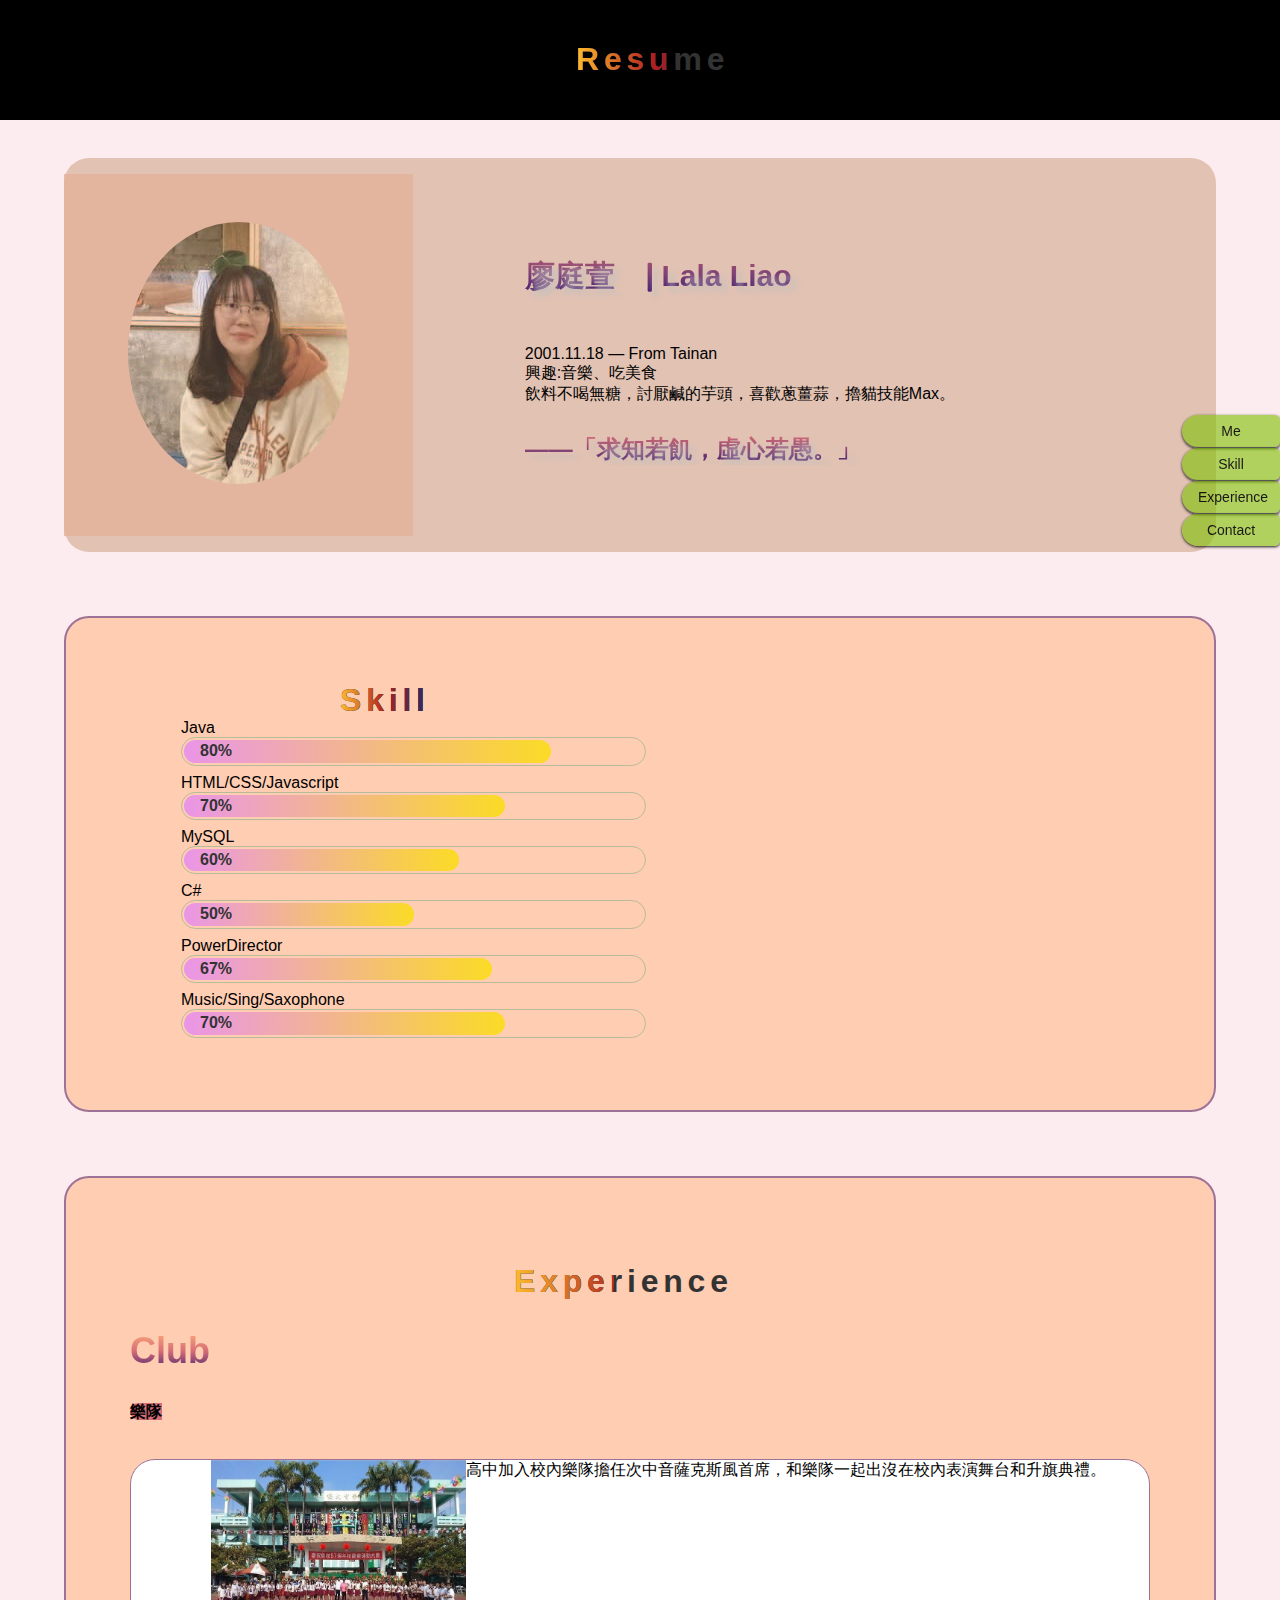
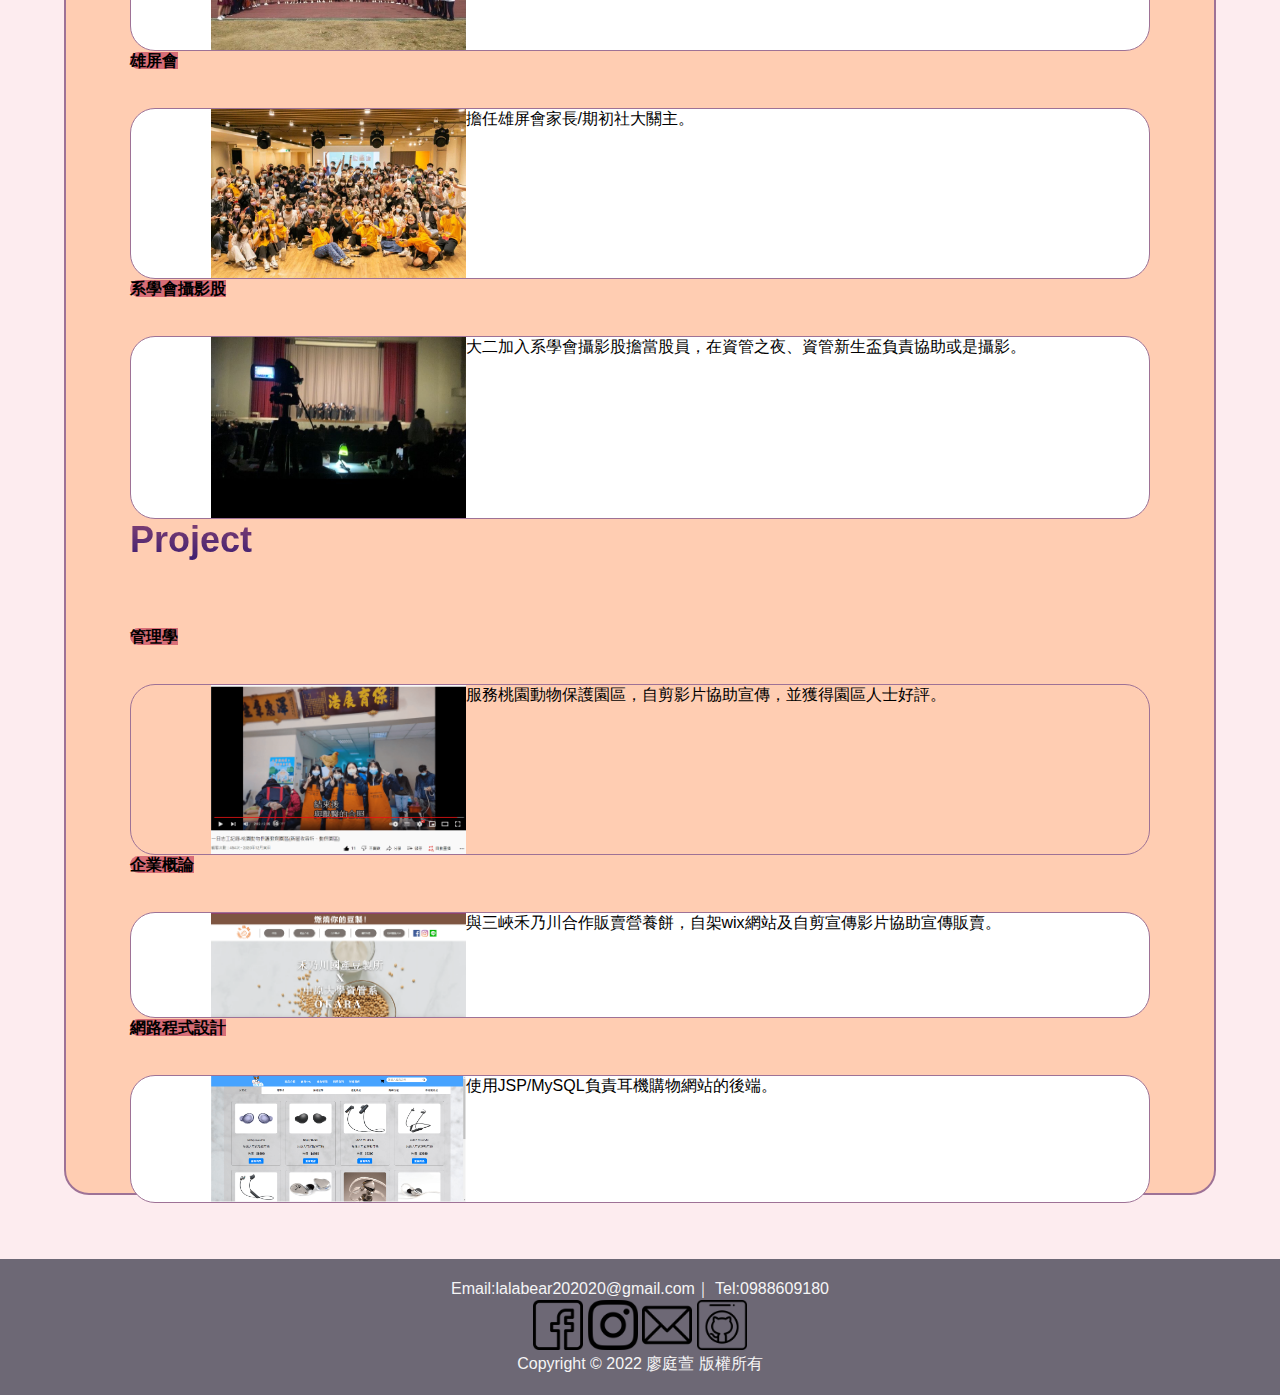
==== commit f0c846b5: "0413" ====
--- a/index.html
+++ b/index.html
@@ -11,58 +11,66 @@
 <style>
 	body {
 	cursor: url(images/cool.cur),auto;
-	background-color: #f7f1f0;
-	margin: 2%;
+	 background-color: #fdecef; 
 	font-family: Arial, Helvetica, sans-serif;
 		/* display: flex;
         justify-content: center;
         align-items: center;
         height: 100vh; */
         /* background-color: #222; */
+	padding: 0px;
+	margin: 0px;
 }
 </style>
 </head>
 <body>
 
-	<!-- <header>
+	<header>
 		<h1 class="spotlight" data-spotlight="Resume">Resume</h1>
-	</header> -->
+	</header>
+	
 	<ul id="menu">
 		<li><a href="#a">Me</a></li>
 		<li><a href="#b">Skill</a></li>
 		<li><a href="#c">Experience</a></li>
 		<li><a href="#d">Contact</a></li>
 	</ul>
-
-	<div class="all">
-	<div class="me">
-			<div class="left" id="#a">
-				<p>	
-					<img src="images/me.jpg" class="me_frame" id="circle" width="221px" height="262px">
-				</p>
-			</div>		
+<main>
+		<article  class="all">
+			
+			<section class="section1">
+				<div class="me">
+					<div class="left" id="a">
+					<p>	
+						<div class="program" style="display: block;  background-color: #e4b299; border-radius: 0px; opacity: .8;width: 55%; padding: 3em;">
+						<img src="images/me.jpg" id="circle" width="221px" height="262px">
+						</div>
+					</p>
+					</div>		
 		
-		<div class="right">
-			<p id="name" class="small"><br><br>廖庭萱	▕	  Lala Liao</p>
-			<br>
-		2001.11.18	—	
-		From Tainan
-		<br>
-		興趣:音樂、吃美食
-		<br>
-		飲料不喝無糖，討厭鹹的芋頭，喜歡蔥薑蒜，擼貓技能Max。
-
-			<div id="sentence"  class="bigger">
-				<br>           ——「求知若飢，虛心若愚。」
-			</div>	
-		</div>
-	</div>
+					<div class="right">
+						<p id="name" class="small"><br><br>廖庭萱	▕	  Lala Liao</p>
+						<br>
+						2001.11.18	—	
+						From Tainan
+						<br>
+						興趣:音樂、吃美食
+						<br>
+						飲料不喝無糖，討厭鹹的芋頭，喜歡蔥薑蒜，擼貓技能Max。
+
+						<div id="sentence"  class="bigger">
+						<br>           ——「求知若飢，虛心若愚。」
+						</div>	
+					</div>
+				</div>
+			</section>
 <!-- <hr> -->
 	
 <!-- 長條圖 -->
+<section class="section2">
 	<div class="skill">
 		<div>
-		<h1 id="b" class="spotlight" data-spotlight="Skill">Skill</h1>
+		<h1 id="b" data-spotlight="Skill" style="text-align: left;display:block;margin:auto;">Skill</h1>
 		</div>
 				<font class="skillfont">	Java </font>
                     <div class="graph">
@@ -95,108 +103,106 @@
 					</div>
 					
 	</div>	
-					 
-<h1 id="c" class="spotlight" data-spotlight="Experience">Experience</h1>
-<h2 class="small">Club</h2>
-
-<div class="container">
-<p>
-	<div class="experience_left">
-		<div class="col">
+</section>
+
+<section class="section2">
+		<h1 id="c"  data-spotlight="Experience" style="text-align: left;display:block;margin-left:12em;">Experience</h1>
+
+			<h2 class="small" style="font-size: 36px;">Club</h2>
+
+	<!-- - <div class="experience_left"  style="margin-left: 2%;margin-top: 4em"> -->
+			<div class="program"  >
+				<b>樂隊</b>
+			</div><br><br>
+			
+
+			<div class="card"  style="float: left;background-color: white;">
+				<!-- <span class="bigger" id="kmsh"> -->
+					<img src="images/KMSH.jpg"  width="25%" height="25%"  style="float: left; margin-left: 5em; margin: 5em,5em,1em,3em;">
+				<!-- </span> -->
+				<!-- <div class="experience_right" style="  margin: 4em; background-color: aquamarine;"> -->
+				高中加入校內樂隊擔任次中音薩克斯風首席，和樂隊一起出沒在校內表演舞台和升旗典禮。
+			</div>
+				<!-- </div>
+				</div>
+			</div>
+	<br> -->
+	<!-- <br>
+	<div class="experience_left" style="margin-left: 10px;margin-top: 4em;"> -->
+	   <div class="program">
+			<b>雄屏會</b>
+		</div><br><br>
+
+
+	   <!-- <span class="bigger" id="cykp"> -->
+		<div class="card"  style="float: left;background-color: white;">
+			<img src="images/CYCUKP.jpg"  width="25%" height="25%" style="float: left; margin-left: 5em;margin: 5em,5em,1em,3em;">
+	   <!-- </span> -->
+       <!-- <div class="experience_right" style="float: left;margin: 4em;"> -->
+			擔任雄屏會家長/期初社大關主。
+		</div>
+		 <!-- </div> -->
+	<!-- </div> -->
+
 			<div class="program">
-				<b>樂隊</b>
-			</div>
-			<br>
-				<span class="bigger" id="kmsh">
-					<img src="images/KMSH.jpg"  width="25%" height="25%">
-				</span>
-			</div>
-	</div>
+				<b>系學會攝影股</b>
+			</div><br><br>
+				<!-- <span class="bigger" id="photoer"> -->
+					<div class="card"  style="float: left;background-color: white;">
+						<img src="images//photoer.jpg"  width="25%" height="25%"  style="float: left; margin-left: 5em; margin: 5em,5em,1em,3em;">
+				<!-- </span>			 -->
+					大二加入系學會攝影股擔當股員，在資管之夜、資管新生盃負責協助或是攝影。
+					</div><br>
 	
-	<div class="experience_right">
-		<div class="col">
-	高中加入校內樂隊擔任次中音薩克斯風首席，和樂隊一起出沒在校內表演舞台和升旗典禮。
-		</div>
-	</div>
-</p>
-<div class="clearfix"></div>
-</div>
-
-<p>
-	<div class="experience_left">
-	<div class="program">
-		<b>雄屏會</b>
-	</div>
-	<br>
-	<span class="bigger" id="cykp">
-		<img src="images/CYCUKP.jpg"  width="25%" height="25%">
-	</span>
-</div>
-
-<div class="experience_right">
-	擔任雄屏會家長/期初社大關主。
-</div>
-</p>
-<!-- <p>
-	<div class="program">
-		<b>系學會攝影股</b>
-	</div>
-	<br>
-	<span class="bigger" id="photoer">
-		<img src="images/photoer.jpg"  width="25%" height="25%">大二加入系學會攝影股擔當股員，在資管之夜、資管新生盃負責協助或是攝影。
-	</span>
-</p>
-
-
-
-<h2  class="small">Project</h2>
-
-<p>
-	<div class="program">
-		<b>管理學</b>
-	</div>
-	<br>
-	<span class="bigger">
-		<img src="images/animals.png"  id="animals" width="25%" height="25%">
-	</span>
-	服務桃園動物保護園區，自剪影片協助宣傳，並獲得園區人士好評
-</p>
-
-<p>
-	<div class="photoframe">
-		<div class="program">
-			<b>企業概論</b>
-	</div>
-<br>
-		<span class="bigger">
-			<img src="images/wix-1.png"   id="wix1" width="25%" height="25%">
-		<img src="images/wix-2.png"  id="wix2" width="25%" height="25%">
-			與三峽禾乃川合作販賣營養餅，自架wix網站及自剪宣傳影片協助宣傳販賣。 
-		</span>
-	</div>
-</p>
-
-<p>
-	<div class="photoframe">
-		<div class="program">
-			<b>網路程式設計</b>
-		</div>
-<br>
-		<span class="bigger" id="shopping_site">
-			<img src="images/shopping_site.png"  width="25%" height="25%">使用JSP/MySQL負責耳機購物網站的後端。
-		</span>
-	</div>
-</p> -->
+
+			<h2  class="small" style="text-align:left;font-size:36px;;display: block;">Project</h2>
+<br><br>
+
+			<div class="program">
+				<b  style="margin-top: 5em;">管理學</b>
+			</div><br><br>
+				<!-- <span class="bigger" id="animals"> -->
+					<div class="card"  style="float: left;">
+						<img src="images/animals.png"  width="25%" height="25%"  style="float: left; margin-left: 5em; margin: 5em,5em,1em,3em;">
+				<!-- </span>			 -->
+					服務桃園動物保護園區，自剪影片協助宣傳，並獲得園區人士好評。
+					</div><br>
+
+
+					<div class="program">
+						<b  style="margin-top: 5em;">企業概論</b>
+					</div><br><br>
+						<!-- <span class="bigger" id="animals"> -->
+							<div class="card"  style="float: left;background-color: white;">
+								<img src="images/wix-1.png"  width="25%" height="25%"  style="float: left; margin-left: 5em; margin: 5em,5em,1em,3em;">
+						<!-- </span>			 -->
+						與三峽禾乃川合作販賣營養餅，自架wix網站及自剪宣傳影片協助宣傳販賣。 
+							</div><br>
+							
+
+
+							<div class="program">
+								<b  style="margin-top: 5em;">網路程式設計</b>
+							</div><br><br>
+								<!-- <span class="bigger" id="shopping_site"> -->
+									<div class="card"  style="float: left;background-color: white;">
+										<img src="images/shopping_site.png"  width="25%" height="25%"  style="float: left; margin-left: 5em; margin: 5em,5em,1em,3em;">
+								<!-- </span>			 -->
+								使用JSP/MySQL負責耳機購物網站的後端。
+									</div><br>
+
+
 
 <br>
 <br>
 
+</section>
 
 <!-- <h1 id="c" class="spotlight" data-spotlight="My Life">My Life</h1> -->
 
-</div>
-
-
+
+</article>
+</main>
 
 <footer>
 	<div class="footer">				
--- a/assets/css/all.css
+++ b/assets/css/all.css
@@ -6,6 +6,15 @@
 	font-size: 30px;
 }
 
+header{
+    background-color: #000;
+    color: white;
+    text-align: left;
+    margin: 0px;
+    padding: 20px;
+    padding-left: 45%;
+    margin-bottom: 3%;
+}
 
 
  /* 長條圖 */
@@ -112,6 +121,7 @@
               text-align: left;
               padding-bottom: 0px;
               margin-bottom: 0px;
+              border-radius: 25px;
             }  
             .left{
               flex: none;
@@ -123,20 +133,6 @@
               width: 60%;
             }
 
-            /* header {
-              padding: 0.2%;
-              text-align: left;
-              background: rgb(86, 73, 44);
-              color: white;
-            } */
-            /* .me_frame{
-              background-color: #555;
-              width: 30%;
-              padding: 20px;
-              margin: 10%;
-              opacity: 0.9;
-              border: #555 20%;
-            } */
             .me_frame{
               flex: 30%;
               /* background-color: #86ced7; */
@@ -145,22 +141,14 @@
 
 
             /* skill版面 */
-            /* .skill{
+
+            .skill{
+              margin: auto;
+              width: 90%;
+              /* background-color: #dccbb0; */
+              /* border-radius: 25px; */
               display: block;
-              background-color: #e2c2b3;
-              width: 0%;
-              /* border: 1px solid #403234; */
-              /* padding: 0px;
-              margin: 0px;
-              overflow: auto; */
-              /* padding-top: 0px;
-              margin-top: 0px; */
-            /* }  */
-
-            .skill{
-              display: block;
-              margin: auto;
-              width: 100%;
+               /* border: 1px solid #403234;  */
             }
             .program{
               display: inline;
@@ -180,67 +168,47 @@
               color: transparent;
             }
 
-            .photoframe{
-              float: left;
-              margin: 2em;
-            }
-
             .all{
               display: block;
-              background-color: #e2c2b3;
+              /* background-color: #e2c2b3; */
               width: 100%;
               /* border: 1px solid #403234; */
               padding: 0px;
               margin: auto;
               overflow: hidden;
-              box-sizing: border-box;
-            }
-
-            .experience_right{
-              width: 20%;
-              text-align: left;
-              flex:none;
-              float: right;
-              -webkit-column-break-before: always;
-              /* background-color: #ffaf7b; */
-            }
-            .experience_left{
-              width: 80%;
-              text-align: center;
-              flex:none;
-              float: left;
-              -webkit-column-break-before: always;
-              /* background-color: #333; */
-            }
-
-            .container {
-              width:960px;
-              background-color: #3a1c71;
-              margin:auto;
-              columns: 2;
-              column-gap: 0px;
-              }
-              
-              .col {
-              width:100%;
-              height:100%;
-              margin:0px;
-              background-color : #555;
-              float: left;
-              } */
-              
-              /* .col img{
-              width:100%;
-               }
-               
-              .clearfix{
-              clear:both;
-              }
-              
- */
-
-
-
+            }
+
+        b::after{
+          content: " ";display: table;clear: both;
+          }
+          
+      /* .section1{
+        margin: 0em;
+        padding: 0em;
+        background-color: #e7cfe4;
+        border: 2px solid #9E7296;
+        border-radius: 25px;
+      } */
+      .section2{
+        margin: 4em;
+        padding: 4em;
+        background-color: #FFCDB2;
+        border: 2px solid #9E7296;
+        border-radius: 25px;
+      }
+      .card{
+        margin: auto;
+        padding: auto;
+        border: 1px solid #9E7296;
+        border-radius: 25px;
+      }
+
+
+main::after{
+  content: "";
+  clear: both;
+  display: table;
+}
 
  .footer{
             /* position: relative;
@@ -248,5 +216,6 @@
             width: 450px; */
              padding: 20px;
             text-align: center;
-            background: #ddd;
+            color: whitesmoke;
+            background: #6D6875;
 }